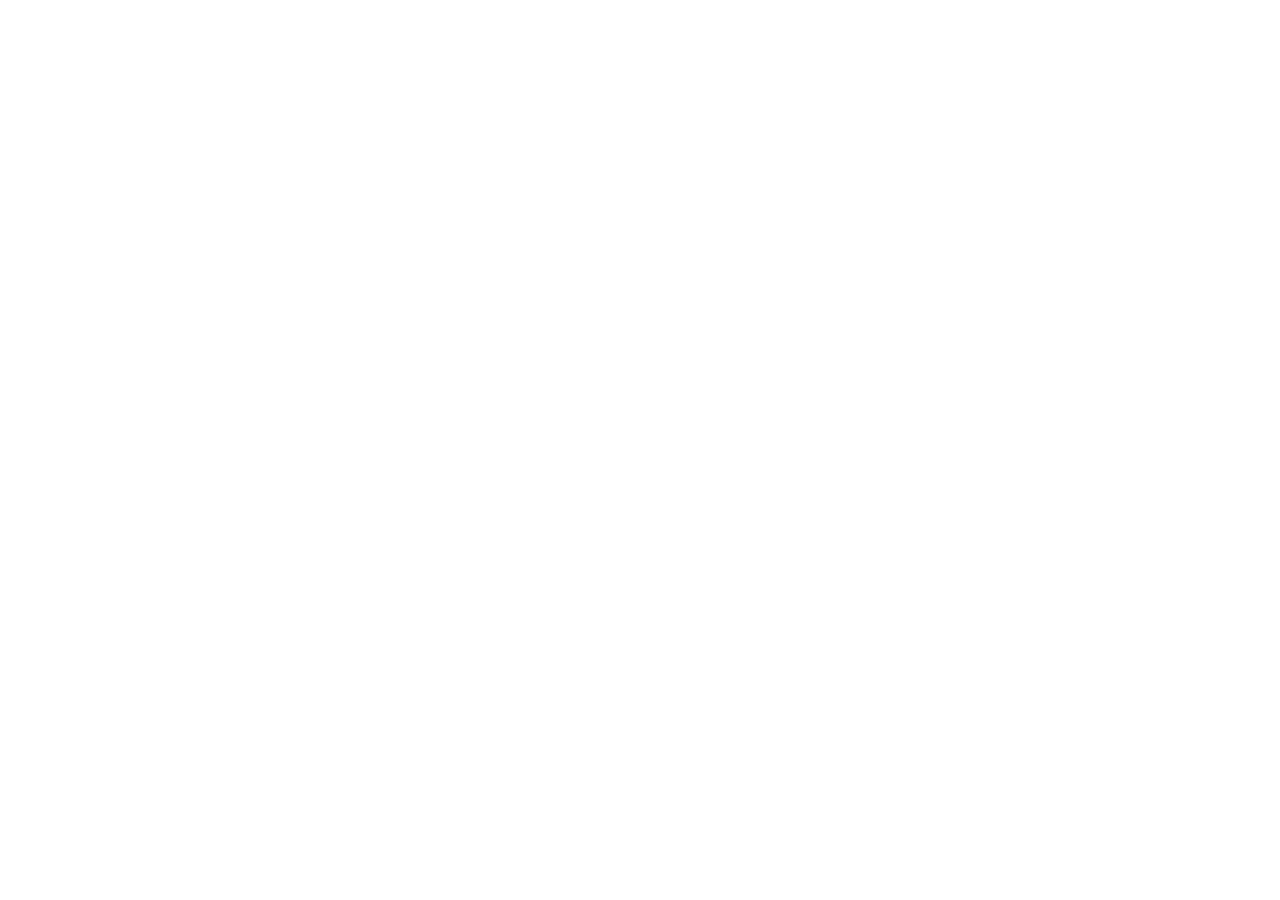
==== admin/index.html @ 76c0d3bc "Add files via upload" ====
<!doctype html>
<html lang="es"><head><meta charset="utf-8"><meta name="viewport" content="width=device-width,initial-scale=1">
<title>Pelican · Administración</title>
<meta http-equiv="refresh" content="0;url=https://script.google.com/a/macros/pelican.lat/s/AKfycbww0NFXtmZOR332M3VA9h8_Ooi0qXtUAGIZiTB9iwWtm1vmRT1_8PrTUli3q8UeyDNPSw/exec?page=admin">
<style>body{margin:0;background:#172A34;color:#F5F8F7;font-family:system-ui,sans-serif;display:grid;place-items:center;min-height:100vh;text-align:center}a{color:#8DD3A2}</style></head>
<body><p>Abriendo el panel de administración…<br><br><a href="https://script.google.com/a/macros/pelican.lat/s/AKfycbww0NFXtmZOR332M3VA9h8_Ooi0qXtUAGIZiTB9iwWtm1vmRT1_8PrTUli3q8UeyDNPSw/exec?page=admin">Si no abre solo, toca aquí</a></p>
<script>location.replace("https://script.google.com/a/macros/pelican.lat/s/AKfycbww0NFXtmZOR332M3VA9h8_Ooi0qXtUAGIZiTB9iwWtm1vmRT1_8PrTUli3q8UeyDNPSw/exec?page=admin")</script></body></html>
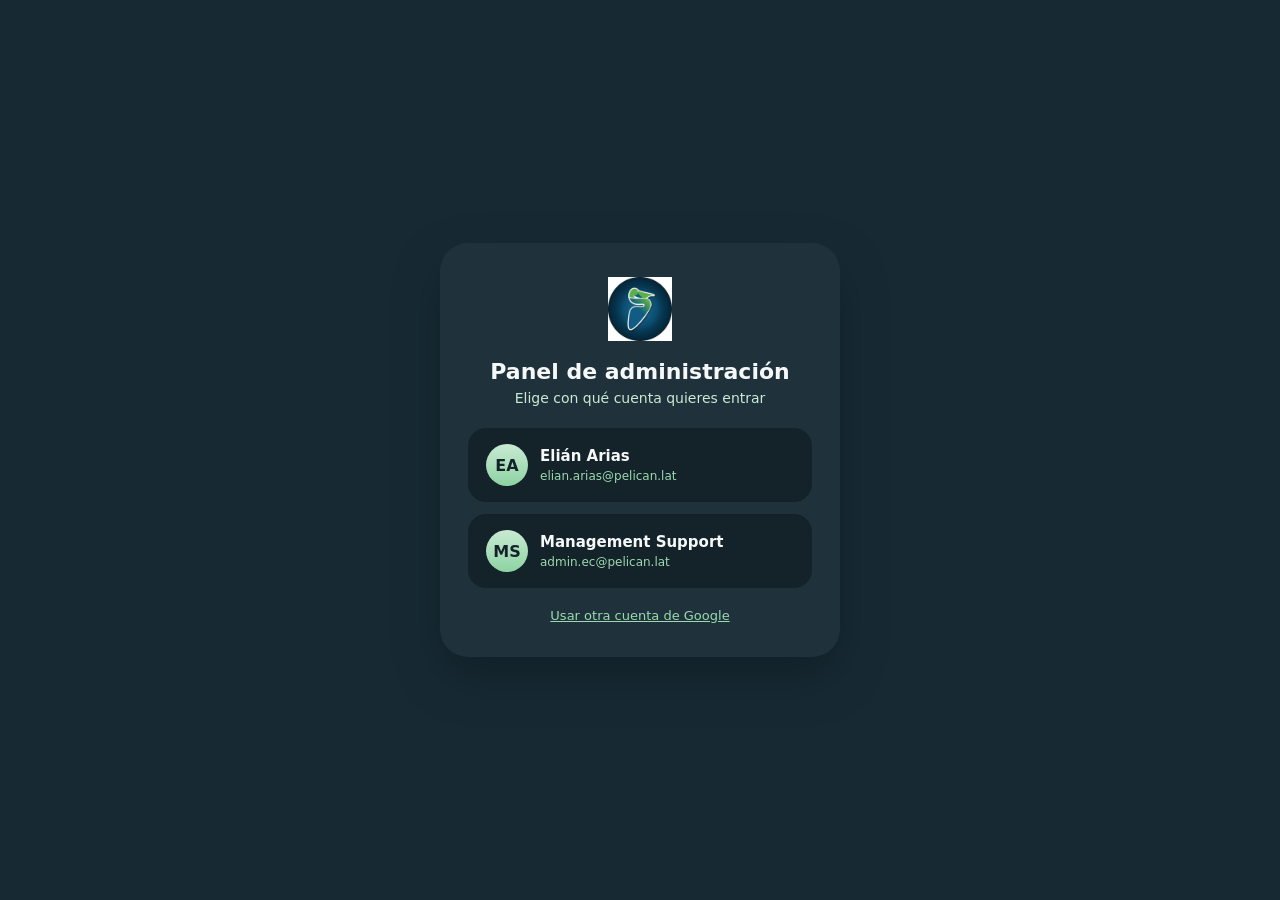
==== commit 3c9e951b: "Pantalla de inicio de sesión del admin" ====
--- a/admin/index.html
+++ b/admin/index.html
@@ -1,7 +1,31 @@
 <!doctype html>
 <html lang="es"><head><meta charset="utf-8"><meta name="viewport" content="width=device-width,initial-scale=1">
-<title>Pelican · Administración</title>
-<meta http-equiv="refresh" content="0;url=https://script.google.com/a/macros/pelican.lat/s/AKfycbww0NFXtmZOR332M3VA9h8_Ooi0qXtUAGIZiTB9iwWtm1vmRT1_8PrTUli3q8UeyDNPSw/exec?page=admin">
-<style>body{margin:0;background:#172A34;color:#F5F8F7;font-family:system-ui,sans-serif;display:grid;place-items:center;min-height:100vh;text-align:center}a{color:#8DD3A2}</style></head>
-<body><p>Abriendo el panel de administración…<br><br><a href="https://script.google.com/a/macros/pelican.lat/s/AKfycbww0NFXtmZOR332M3VA9h8_Ooi0qXtUAGIZiTB9iwWtm1vmRT1_8PrTUli3q8UeyDNPSw/exec?page=admin">Si no abre solo, toca aquí</a></p>
-<script>location.replace("https://script.google.com/a/macros/pelican.lat/s/AKfycbww0NFXtmZOR332M3VA9h8_Ooi0qXtUAGIZiTB9iwWtm1vmRT1_8PrTUli3q8UeyDNPSw/exec?page=admin")</script></body></html>
+<title>Pelican · Acceso administración</title>
+<style>
+*{box-sizing:border-box;margin:0}
+body{min-height:100vh;display:grid;place-items:center;padding:20px;background:#172A34;color:#F5F8F7;font-family:system-ui,-apple-system,"Segoe UI",sans-serif}
+.card{width:100%;max-width:400px;background:#1F323C;border-radius:28px;padding:34px 28px;text-align:center;box-shadow:0 20px 50px rgba(0,0,0,.25)}
+img{width:64px;height:64px;margin-bottom:14px}
+h1{font-size:22px;margin-bottom:6px}
+p{color:#C9EAD3;font-size:14px;margin-bottom:22px}
+a.b{display:flex;align-items:center;gap:12px;text-align:left;margin-top:12px;padding:14px 16px;border-radius:18px;background:#14222A;color:#F5F8F7;text-decoration:none;border:2px solid transparent;transition:.15s}
+a.b:hover{border-color:#8DD3A2;transform:translateY(-1px)}
+.av{flex:none;width:42px;height:42px;border-radius:50%;background:linear-gradient(#C9EAD3,#8DD3A2);color:#14222A;font-weight:800;display:grid;place-items:center}
+b{display:block;font-size:15px}small{color:#9BDAAE;font-size:12px}
+.o{display:block;margin-top:20px;color:#9BDAAE;font-size:13px}
+</style></head><body>
+<div class="card">
+<img src="../assets/isotipo.png" alt="">
+<h1>Panel de administración</h1>
+<p>Elige con qué cuenta quieres entrar</p>
+<a class="b" id="a1" href="#"><span class="av">EA</span><span><b>Elián Arias</b><small>elian.arias@pelican.lat</small></span></a>
+<a class="b" id="a2" href="#"><span class="av">MS</span><span><b>Management Support</b><small>admin.ec@pelican.lat</small></span></a>
+<a class="o" id="o" href="#">Usar otra cuenta de Google</a>
+</div>
+<script>
+var U='https://script.google.com/a/macros/pelican.lat/s/AKfycbww0NFXtmZOR332M3VA9h8_Ooi0qXtUAGIZiTB9iwWtm1vmRT1_8PrTUli3q8UeyDNPSw/exec?page=admin';
+function link(m){return 'https://accounts.google.com/AccountChooser?Email='+encodeURIComponent(m)+'&continue='+encodeURIComponent(U+'&authuser='+encodeURIComponent(m))}
+document.getElementById('a1').href=link('elian.arias@pelican.lat');
+document.getElementById('a2').href=link('admin.ec@pelican.lat');
+document.getElementById('o').href='https://accounts.google.com/AccountChooser?continue='+encodeURIComponent(U);
+</script></body></html>
